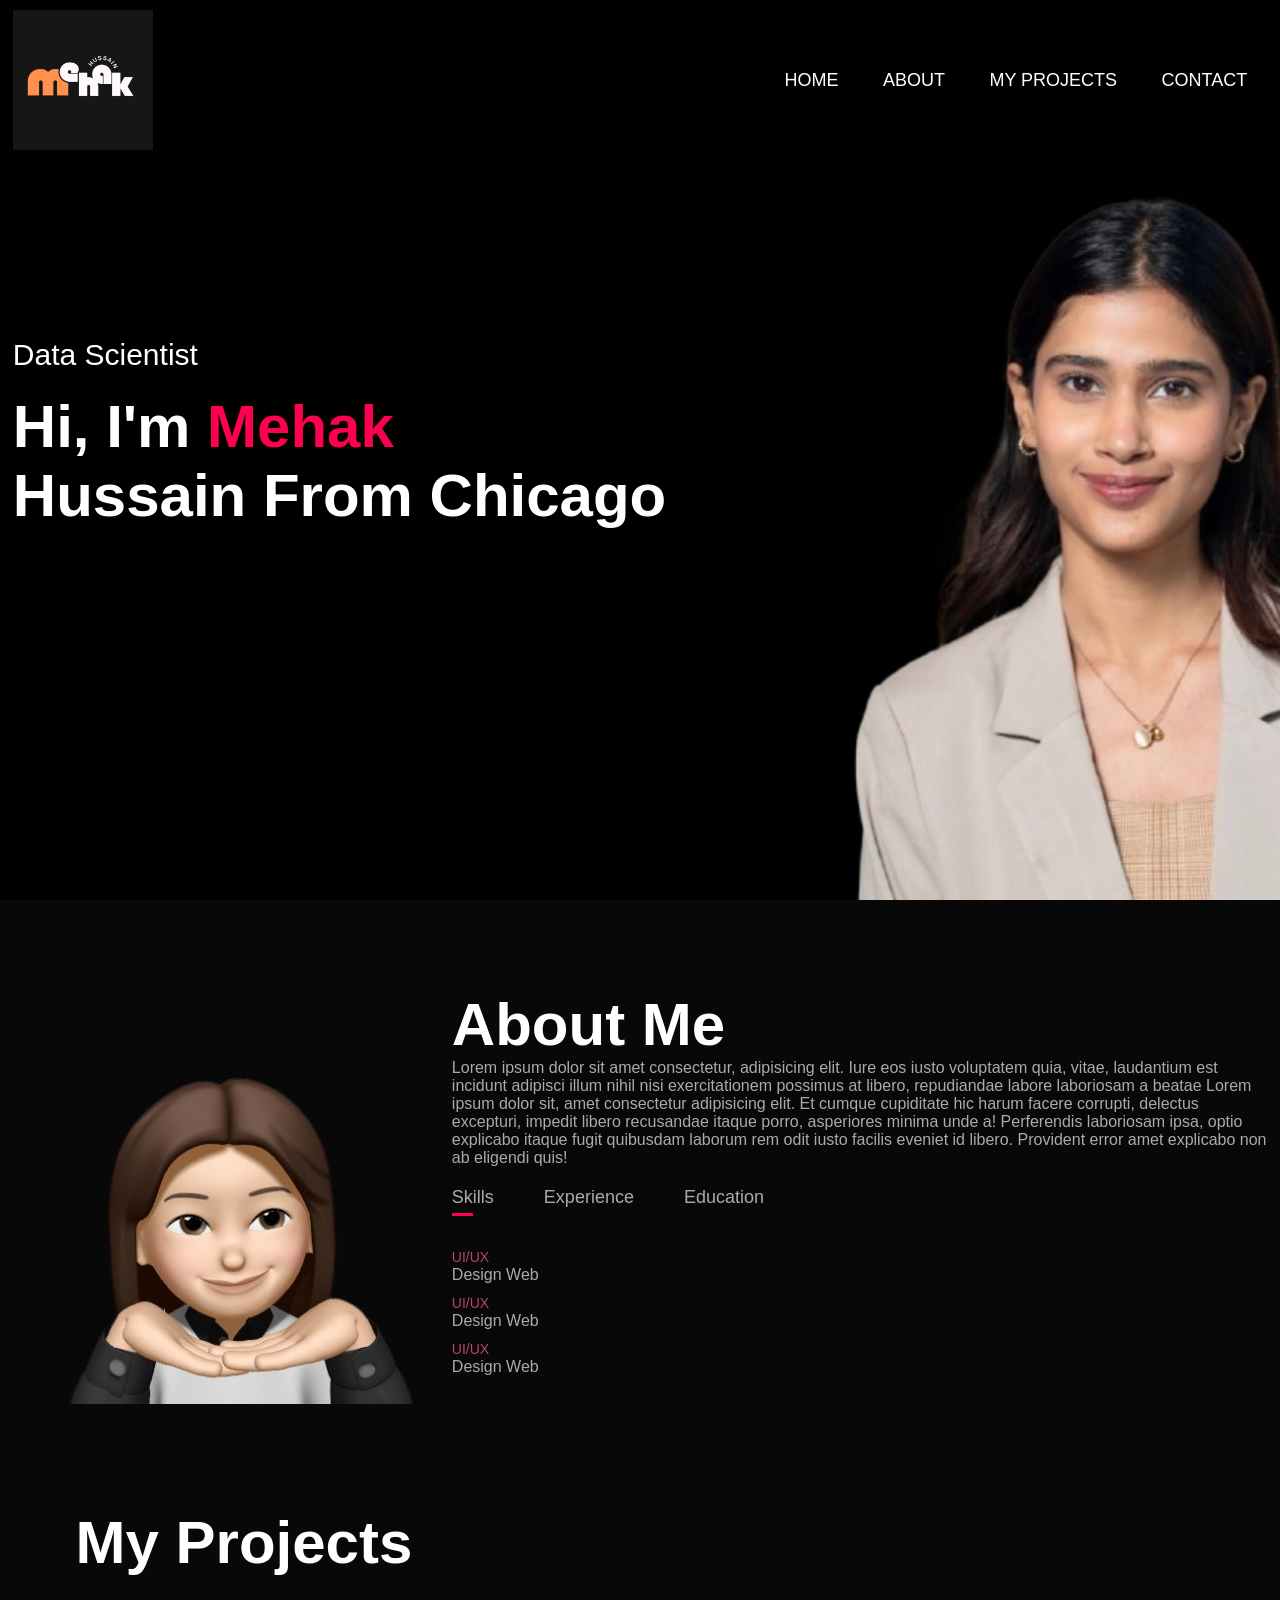
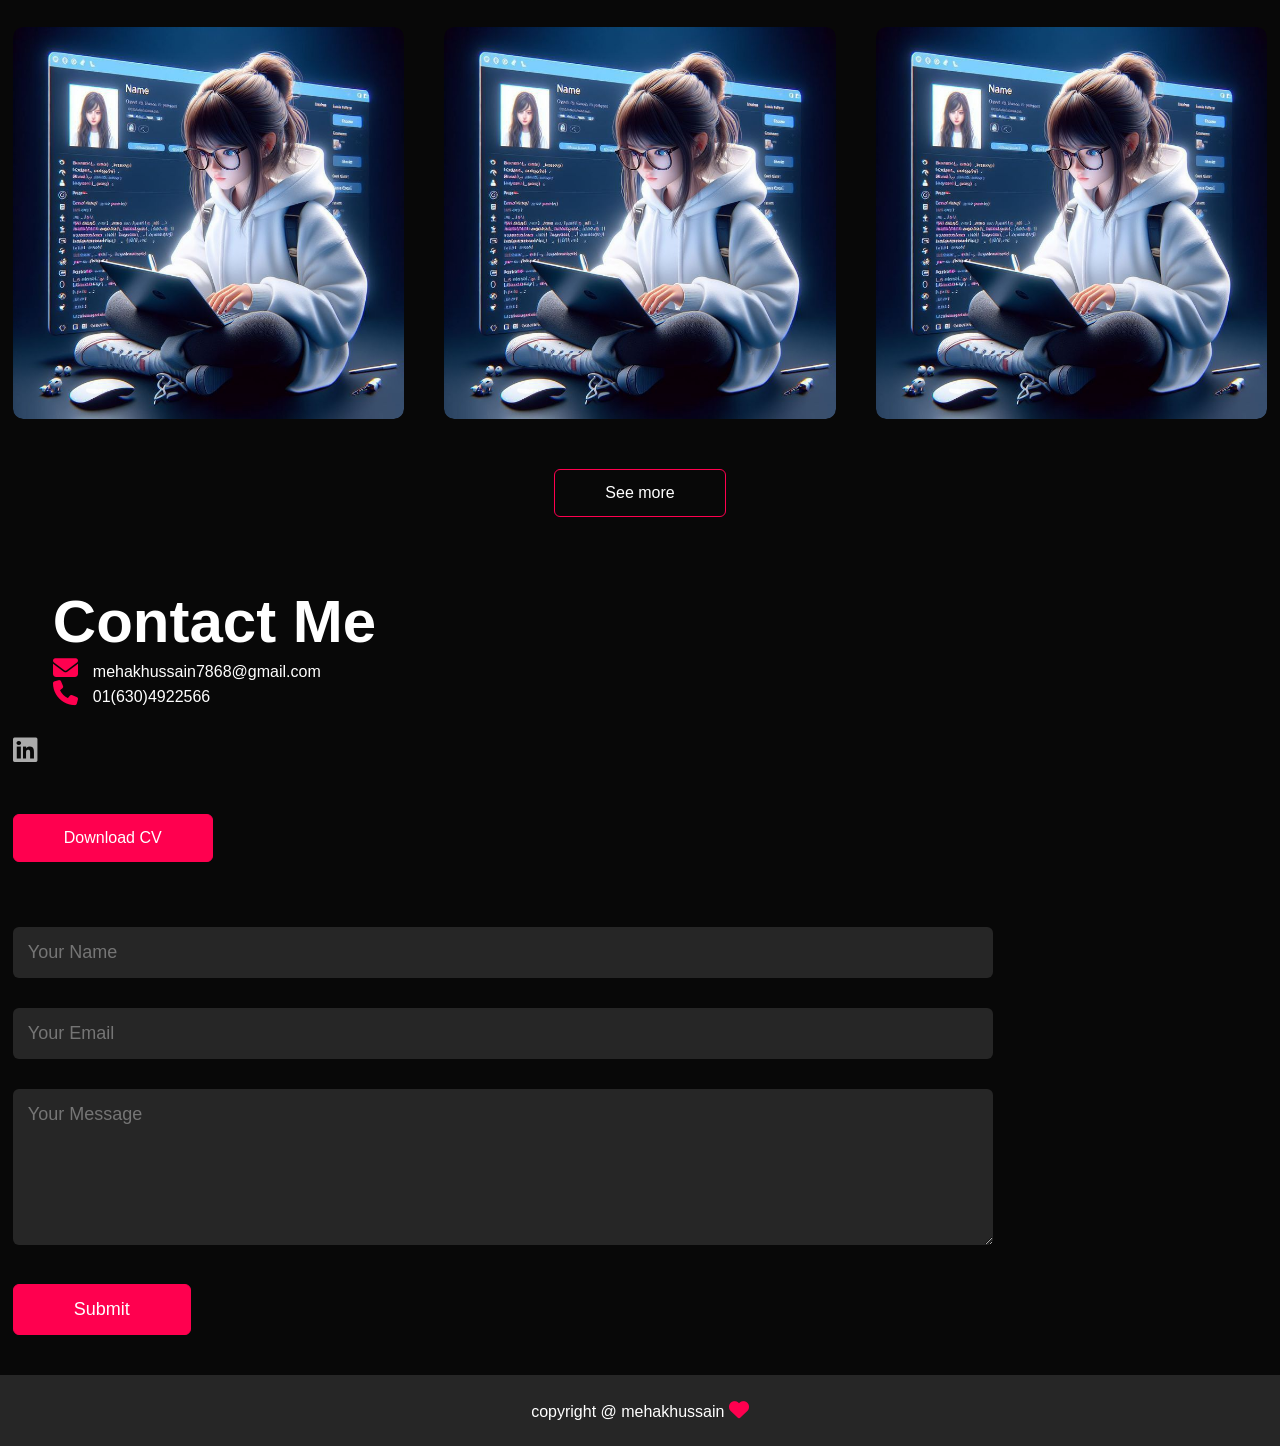
==== potfolio.html @ 377a9473 "Initial commit of my portfolio" ====
<!DOCTYPE html>
<html lang="en">
<head>
    <meta charset="UTF-8">
    <meta name="viewport" content="width=device-width, initial-scale=1.0">
    <title>Personal portfolio - Mehak Hussain</title>
    <link rel="stylesheet" href="https://cdnjs.cloudflare.com/ajax/libs/font-awesome/6.4.2/css/all.min.css">

    <link rel="stylesheet" href="portfolio.css">
</head>
<body>
    
 <div id="header">
    <div class=" container">
        <nav>
            <img src="images/m.png" class="logo">
            <ul id="sidemenu">
                <li> <a href="#header">HOME</a></li>
                <li> <a href="#about">ABOUT</a></li>
                <li> <a href="#myproject">MY PROJECTS</a></li>
                <li> <a href="#contact">CONTACT</a></li>
                <i class="fa-solid fa-circle-xmark" onclick="closemenu()" ></i>
            </ul>
            <i class="fa-solid fa-bars" onclick="openmenu()"></i>
        </nav>
        <div class="header-text">
            <p>Data Scientist</p>
            <h1>Hi, I'm <span>Mehak</span><br>Hussain From Chicago</h1>
        </div>
    </div>
 </div>
 <!-- -----------about------------------ -->
<div id="about">
    <div class="container">
        <div class="row">
            <div class="about-col-1">
                <img src="images/_____________________-removebg-preview.png" alt="">
            </div>
            <div class="about-col-2">
                <h1 class="subtitle">About Me</h1>
                <p>Lorem ipsum dolor sit amet consectetur, adipisicing elit. Iure eos iusto voluptatem quia, vitae, laudantium est incidunt adipisci illum nihil nisi exercitationem possimus at libero, repudiandae labore laboriosam a beatae Lorem ipsum dolor sit, amet consectetur adipisicing elit. Et cumque cupiditate hic harum facere corrupti, delectus excepturi, impedit libero recusandae itaque porro, asperiores minima unde a! Perferendis laboriosam ipsa, optio explicabo itaque fugit quibusdam laborum rem odit iusto facilis eveniet id libero. Provident error amet explicabo non ab eligendi quis!</p>
                <div class="tab-titles">
                    <p class="tab-links active-link" onclick="opentab('Skills')">Skills</p>
                    <p class="tab-links onclick=" onclick="opentab('Experience')">Experience</p>
                    <p class="tab-links onclick=" onclick="opentab('Education')">Education </p>
                </div>
                <div class="tab-contents active-tab" id="Skills" >
                    <ul>
                        <li><span>UI/UX</span><br>Design Web </li>
                        <li><span>UI/UX</span><br>Design Web </li>
                        <li><span>UI/UX</span><br>Design Web </li>
                    </ul>
                </div>
                <div class="tab-contents" id="Experience">
                    <ul>
                        <li><span>UI/UX</span><br>Design Web </li>
                        <li><span>UI/UX</span><br>Design Web </li>
                        <li><span>UI/UX</span><br>Design Web </li>
                    </ul>
                </div>
                <div class="tab-contents" id="Education">
                    <ul>
                        <li><span>UI/UX</span><br>Design Web </li>
                        <li><span>UI/UX</span><br>Design Web </li>
                        <li><span>UI/UX</span><br>Design Web </li>
                    </ul>
                </div>
            </div>
        </div>
    </div>
</div>
<!-- ---------------------projects---------------------------- -->
<div id="myproject">
    <div class="container">
        <h1 class="subtitle">My Projects</h1>
        <div class="work-list">
            <div class="work">
                <img src="images/Unlocking the Secrets of Color Theory in Web Design.jpeg" >
                <div class="layer">
                    <h3>University Finder App</h3>
                    <p>Lorem ipsum dolor sit amet consectetur adipisicing elit. Et illum porro explicabo enim id illo reprehenderit dignissimos quasi nesciunt, assumenda numquam blanditiis neque dolores repellendus expedita vitae a omnis tenetur.</p>
                    <a href="#"><i class="fa-solid fa-arrow-up-right-from-square"></i></a>
                </div>
                
            </div>
            <div class="work">
                <img src="images/Unlocking the Secrets of Color Theory in Web Design.jpeg" >
                <div class="layer">
                    <h3>University Finder App</h3>
                    <p>Lorem ipsum dolor sit amet consectetur adipisicing elit. Et illum porro explicabo enim id illo reprehenderit dignissimos quasi nesciunt, assumenda numquam blanditiis neque dolores repellendus expedita vitae a omnis tenetur.</p>
                    <a href="#"><i class="fa-solid fa-arrow-up-right-from-square"></i></a>
                </div>
            </div>
            <div class="work">
                <img src="images/Unlocking the Secrets of Color Theory in Web Design.jpeg" >
                <div class="layer">
                    <h3>University Finder App</h3>
                    <p>Lorem ipsum dolor sit amet consectetur adipisicing elit. Et illum porro explicabo enim id illo reprehenderit dignissimos quasi nesciunt, assumenda numquam blanditiis neque dolores repellendus expedita vitae a omnis tenetur.</p>
                    <a href="#"><i class="fa-solid fa-arrow-up-right-from-square"></i></a>
                </div>
            </div>
        </div>
        <a href="#" class="btn">See more</a>
    </div>
</div>
<!-- ---------------------------contact------- -->
 <div id="contact">
    <div class="container">
        <div class="row">
            <div class="contact-left">
                <h1 class="subtitle">Contact Me</h1>
                <p><i class="fa-solid fa-envelope"></i>mehakhussain7868@gmail.com</p>
                <p><i class="fa-solid fa-phone"></i>01(630)4922566</p>
                <div class="social-icons">
                    <a href="https://www.linkedin.com/in/mehakhussain/"><i class="fa-brands fa-linkedin"></i></a>
                </div>
                <a href="images/resumeupdated.pdf" download class ="btn btn2">Download CV</a>
            </div>
            <div class="contact-right">
                <form name="submit-to-google-sheet">
                    <input type="text" name="Name" placeholder="Your Name" required>
                    <input type="email" name="email" placeholder="Your Email" required >
                    <textarea name="Message" rows="6" placeholder="Your Message"></textarea>
                    <button type="submit" class="btn btn2">Submit </button>
                </form>
                <span id="message"></span>
            </div>
        </div>
    </div>
    <div id="copyright">
        <p>copyright @ mehakhussain <i class="fa-solid fa-heart"></i></p>
    </div> 
 </div>
   
<script>

    var tablinks = document.getElementsByClassName("tab-links");
    var tabcontents = document.getElementsByClassName("tab-contents");

    function opentab(tabname){
        for(tablink of tablinks){
            tablink.classList.remove("active-link");
        }
        for(tabcontent of tabcontents){
            tabcontent.classList.remove("active-tab");
        }
        event.currentTarget.classList.add("active-link");
        document.getElementById(tabname).classList.add("active-tab");
    }
 

</script>
<!-- -------for sidemenu--------- -->
<script>
    var sidemenu = document.getElementById("sidemenu");

    function openmenu(){
        sidemenu.style.right = "0px";
    }
    function closemenu(){
        sidemenu.style.right = "-200px";
    }

</script>
<!-- ------GOOGLEFORM--------- -->

<script>
    const scriptURL = '<https://script.google.com/macros/s/AKfycbxhJGiQxl4BJ8uGgBikkiPhJNmfhieBjp9x5no9t7YE8JuDgfpzvxS1beGXvv3TlId3TQ/exec>'
    const form = document.forms['submit-to-google-sheet']
    const message=document.getElementById("message")
    form.addEventListener('submit', e => {
      e.preventDefault()
      fetch(scriptURL, { method: 'POST', body: new FormData(form)})
        .then(response => {
            message.innerHTML= "Message sent successfully"
            setTimeout(function(){
                message.innerHTML = ""
            },5000)
            form.reset()

        })
        .catch(error => console.error('Error!', error.message))
    })
</script>

</body>
</html>
---- portfolio.css ----
*{
    margin: 0;
    padding: 0;
    font-family: 'Poppins', sans-serif;
    box-sizing: border-box;
}
html{
    scroll-behavior: smooth;
}
body{
    background-color: #080808;
    color: #fff;
}
#header{
    width: 100%;
    height: 100vh;
    background-image: url(images/Untitled\ design.jpg);
    background-size: cover;
    background-position: center;
}
.container{
    padding: 10px 1%;
}

nav{
    display: flex;
    align-items: center;
    justify-content: space-between;
    flex-wrap: wrap;
}
.logo{
    width: 140px;

}

nav ul li {
    display: inline-block;
    list-style: none;
    margin: 10px 20px;
}

nav ul li a {
    color:#fff;
    text-decoration: none;
    font-size: 18px;
    position: relative;

}
nav ul li a::after{
    content: '';
    width: 0;
    height: 3px;
    background: #ff004f;
    position: absolute;
    left: 0;
    bottom: -6px;
    transition: 0.5s;
}

nav ul li a:hover::after{
    width: 100%;
}
.header-text{
    margin-top: 15%;
    font-size: 30px;
}
.header-text h1{
    font-size: 60px;
    margin-top: 20px;
}
.header-text h1 span {
    color: #ff004f;
}
/* -----------about-------- */
#about{
    padding: 80px 0;
    color: #ababab;
}
.row {
    display: flex;
    justify-content: space-between;
    flex-wrap:  wrap ;
}
.about-col-1{
    flex-basis: 35%;

}
.about-col-1 img{
    width: 100%;
    
}
.about-col-2{
    flex-basis: 65%;

}
.subtitle{
    font-size: 60px;
    font-weight: 600;
    color: #fff;
}

.tab-titles{
    display: flex;
    margin: 20px 0 40px;

}
.tab-links{
    margin-right: 50px;
    font-size: 18px;
    font-weight: 500;
    cursor: pointer;
    position: relative;
}
.tab-links::after{
    content: '';
    width: 0;
    height: 3px;
    background: #ff004f;
    position: absolute;
    left: 0;
    bottom: -8px;
    transition: 0.5s;
}
.tab-links.active-link::after{
    width: 50%; 
}
.tab-contents ul li {
    list-style: none;
    margin: 10px 0;

}
.tab-contents ul li span{
    color: #b54769;
    font-size: 14px;
}
.tab-contents{
    display: none;
}
.tab-contents.active-tab{
    display: block;

}

/* ----------------myprojetcs--------------------- */
#myproject h1{
    padding: 0 5%;
}
.work-list{
    display: grid;
    grid-template-columns: repeat(auto-fit, minmax(250px, 1fr));
    grid-gap: 40px;
    margin-top: 50px;
}
.work{
    border-radius: 10px;
    position: relative;
    overflow: hidden;
}
.work img{
    width: 100%;
    border-radius: 10px;
    display: block;
    transition: transform 0.5s;

}
i {
    font-size: 20px;
    color: rgb(0, 30, 255);
}
.layer{
    width: 100%;
    height: 0%;
    background: linear-gradient(rgba(0,0,0,0.6), #ff004f);
    border-radius: 10px;
    position: absolute;
    left: 0;
    bottom: 0;
    overflow: hidden;
    display: flex;
    align-items: center;
    justify-content: center;
    flex-direction: column;
    padding: 0 40px;
    text-align: center;
    font-size: 14px;
    transition: height 0.5s;
}
.layer h3{
    font-weight: 500;
    margin-bottom: 20px;

}
.layer a{
    margin-top: 20px;
    color: #ff004f;
    text-decoration: none;
    font-size: 18px;
    line-height: 60px;
    background: #fff;
    width: 60px;
    height: 60px;
    border-radius: 50%;
    text-align: center;
}
.work:hover img{
    transform: scale(1.1);

}
.work:hover .layer{
    height: 100%;
}
.btn{
    display: block;
    margin: 50px auto;
    width: fit-content;
    border: 1px solid #ff004f;
    padding: 14px 50px;
    border-radius: 6px;
    text-decoration: none;
    color: white;
    transition: background 0.5s;
}
.btn:hover{
    background: #ff004f;
}
/* -----------------contact----------- */
.contact-left h1{
    padding: 0 40px;
}
.contact-left p{
    padding: 0 40px;
}
.contact-right p{
    flex-basis: 60%;
    margin-top: 30px;
}

.contact-left p i{
    color: #ff004f;
    margin-right: 15px;
    font-size:25px;
}
.social-icons{
    margin-top: 30px;
}
.social-icons a i{
    text-decoration: none;
    font-size: 28px;
    margin-right: 15px;
    color: #ababab;
    display: inline-block;
    transition: transform 0.5s;
}
.social-icons a i:hover{
    color: #ff004f;
    transform: translateY(-5px);
}
.btn.btn2{
    display: inline-block;
    background: #ff004f;
}
.contact-right form{
    width: 100%;
}
form input, form textarea{
    width: 100%;
    border: 0;
    outline: none;
    background: #262626;
    padding: 15px;
    margin: 15px 0;
    color: #fff;
    font-size: 18px;
    border-radius: 6px;
}
form .btn2{
    padding: 14px 60px;
    font-size: 18px;
    margin-top: 20px;
    cursor: pointer;
}

#copyright{
    width: 100%;
    text-align: center;
    padding: 25px 0;
    background: #262626;
    font-weight: 300;
    margin-top: 20px;
}
#copyright i{
    color: #ff004f;
}
/* --------------------css for small screens---------- */

nav .fa-solid{
    display: none;
}


@media only screen and (max-width: 600px){
    #header{
        background-image: url(images/Untitled\ design.png);
    }
    .header-text{
        margin-top: 65%;
        font-size: 16px;
    }
    .header-text h1{
        font-size: 30px;
    }
    nav .fa-solid{
        display: block;
        font-size: 25px;
        color: #fff;
    }
    nav ul{
        background:#ff004f;
        position: fixed;
        top: 0;
        right: -200px;
        width: 200px;
        height: 100vh;
        padding-top: 50px;
        z-index: 2;
        transition: right 0.5s;
    }
    nav ul li{
        display: block;
        margin: 25px;

    }
    nav ul .fa-solid{
        position: absolute;
        top: 25px;
        left: 25px;
        cursor: pointer;

    }
    .subtitle{
        font-size: 40px;
    }
    .about-col-1, .about-col-2{
        flex-basis: 100%;
    }
    .about-col-1{
        margin-bottom: 30px;
    }
    .about-col-2{
        font-size: 14px;
    }
    .about-col-2 h1{
        padding: 10px 20px;
    }
   
    .tab-links{
        font-size: 16px;
        margin-left: 20px;
    }
    .tab-contents{
        margin-left: 20px;

    }
    .contact-left, .contact-right{
        flex-basis: 100%;
    }
    .copyright{
        font-size: 14px;
    }
}
#message{
    color: #61b752;
    margin-top: -40px;
    display: block;
}
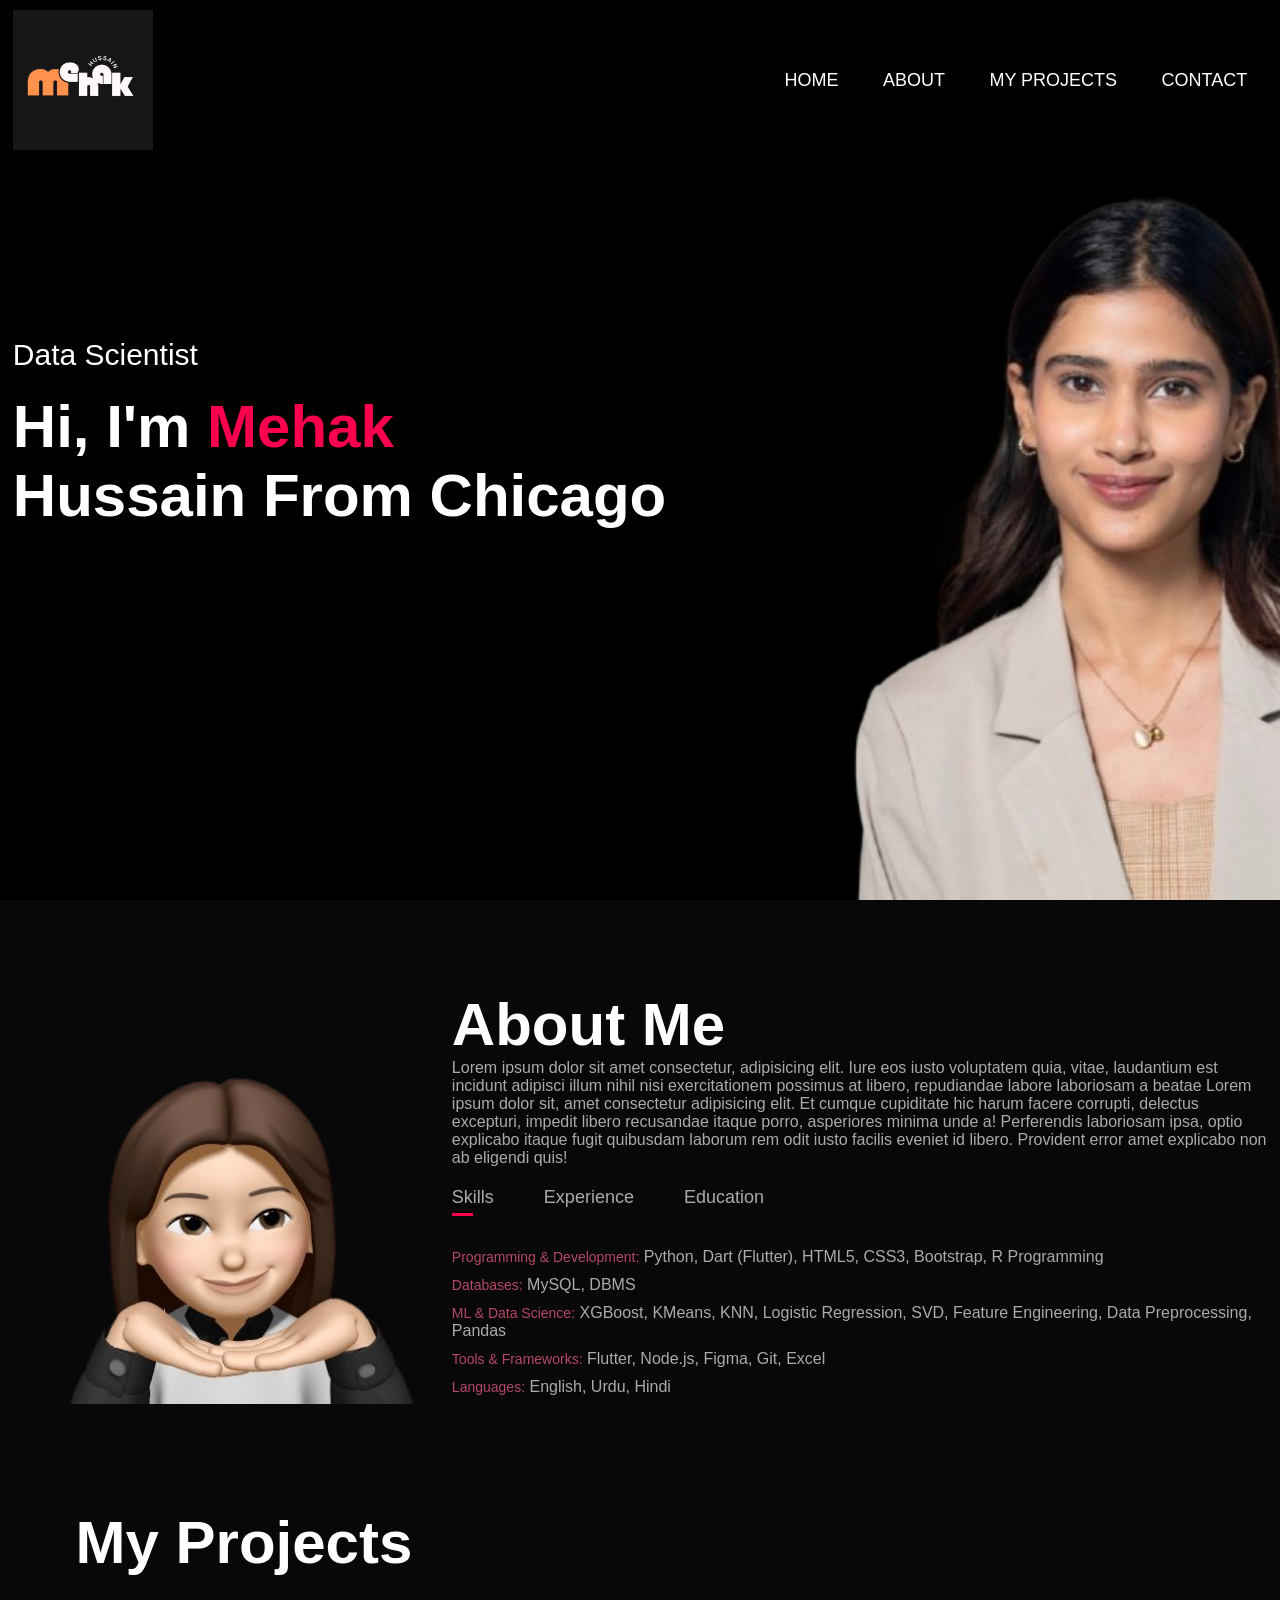
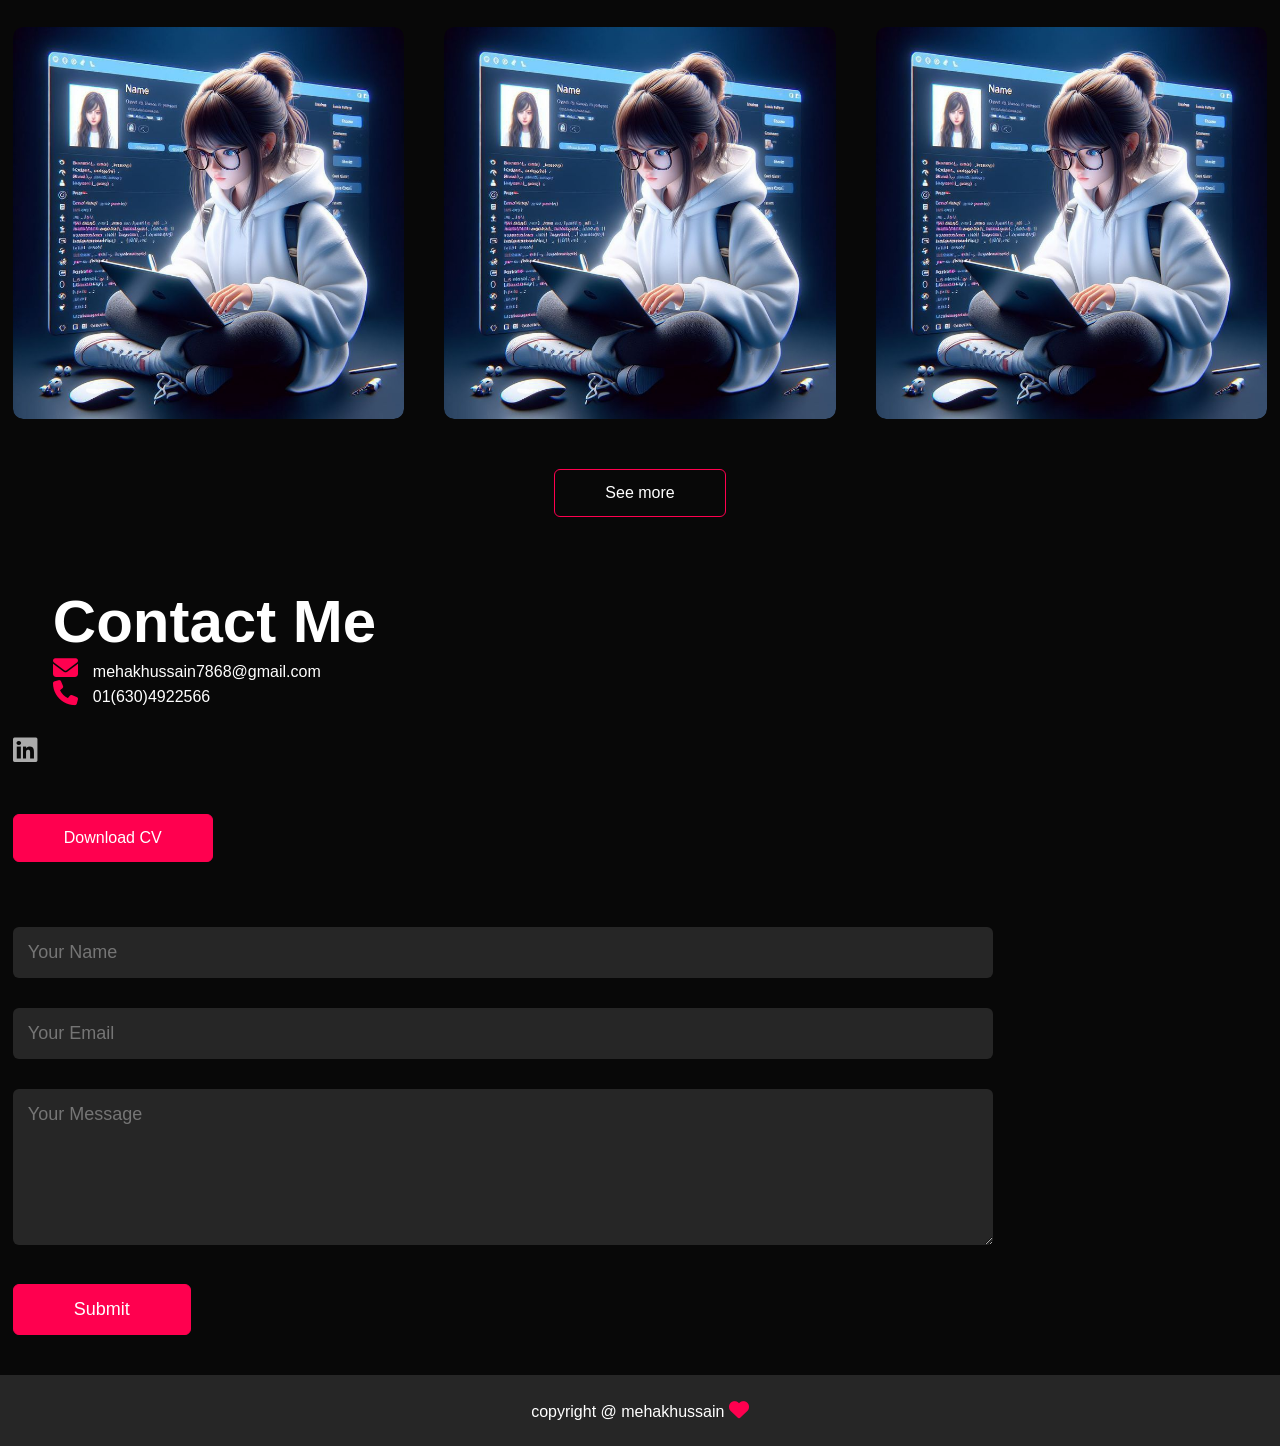
==== commit 64180df0: "updated information" ====
--- a/potfolio.html
+++ b/potfolio.html
@@ -46,23 +46,24 @@
                 </div>
                 <div class="tab-contents active-tab" id="Skills" >
                     <ul>
-                        <li><span>UI/UX</span><br>Design Web </li>
-                        <li><span>UI/UX</span><br>Design Web </li>
-                        <li><span>UI/UX</span><br>Design Web </li>
+                     <li><span>Programming & Development:</span> Python, Dart (Flutter), HTML5, CSS3, Bootstrap, R Programming</li>
+                     <li><span>Databases:</span> MySQL, DBMS</li>
+                     <li><span>ML & Data Science:</span> XGBoost, KMeans, KNN, Logistic Regression, SVD, Feature Engineering, Data Preprocessing, Pandas</li>
+                     <li><span>Tools & Frameworks:</span> Flutter, Node.js, Figma, Git, Excel</li>
+                     <li><span>Languages:</span> English, Urdu, Hindi</li>
                     </ul>
                 </div>
                 <div class="tab-contents" id="Experience">
-                    <ul>
-                        <li><span>UI/UX</span><br>Design Web </li>
-                        <li><span>UI/UX</span><br>Design Web </li>
-                        <li><span>UI/UX</span><br>Design Web </li>
+                   <ul>
+                     <li><span>Netlink Bhopal, M.P. (Jan 2023 - Feb 2023)</span><br>Digital Insight Intern - Customized web pages using HTML, Bootstrap, CSS; contributed to HR management projects.</li>
+                     <li><span>Fashion Show Team Leader, LNCTS (Apr 2022 - May 2022)</span><br>Led a team of 10, organized college fashion show, increased attendance by 20%.</li>
+                     <li><span>PME Club, IIT (Aug 2025 - Present)</span><br>Social Media Coordinator - Managed club’s social media, increased engagement by 25%.</li>
                     </ul>
                 </div>
                 <div class="tab-contents" id="Education">
                     <ul>
-                        <li><span>UI/UX</span><br>Design Web </li>
-                        <li><span>UI/UX</span><br>Design Web </li>
-                        <li><span>UI/UX</span><br>Design Web </li>
+                     <li><span>Illinois Institute of Technology</span><br>Masters in IT & Management (Data Science & Applied AI), Expected Dec 2026</li>
+                     <li><span>Lakshmi Narain College of Technology and Science</span><br>B.Tech in Electronics & Communication Engineering, June 2024</li>
                     </ul>
                 </div>
             </div>
@@ -77,27 +78,28 @@
             <div class="work">
                 <img src="images/Unlocking the Secrets of Color Theory in Web Design.jpeg" >
                 <div class="layer">
-                    <h3>University Finder App</h3>
-                    <p>Lorem ipsum dolor sit amet consectetur adipisicing elit. Et illum porro explicabo enim id illo reprehenderit dignissimos quasi nesciunt, assumenda numquam blanditiis neque dolores repellendus expedita vitae a omnis tenetur.</p>
-                    <a href="#"><i class="fa-solid fa-arrow-up-right-from-square"></i></a>
+                 <h3>Readiculous – Hybrid Book Recommendation System</h3>
+                 <p>Developed a hybrid recommendation system in Flutter, trained on GoodReads 100k dataset. Built ML models (XGBoost, KMeans, KNN, SVD, Logistic Regression) achieving 97.74% accuracy. Backend: Node.js, Flask, MySQL.</p>
+                 <a href="#"><i class="fa-solid fa-arrow-up-right-from-square"></i></a>
                 </div>
                 
             </div>
             <div class="work">
                 <img src="images/Unlocking the Secrets of Color Theory in Web Design.jpeg" >
                 <div class="layer">
-                    <h3>University Finder App</h3>
-                    <p>Lorem ipsum dolor sit amet consectetur adipisicing elit. Et illum porro explicabo enim id illo reprehenderit dignissimos quasi nesciunt, assumenda numquam blanditiis neque dolores repellendus expedita vitae a omnis tenetur.</p>
-                    <a href="#"><i class="fa-solid fa-arrow-up-right-from-square"></i></a>
+                    <h3>Uniquest – University Finder App</h3>
+                    <p>Cross-platform Flutter app with MySQL database to find U.S. universities based on GRE/TOEFL scores, tuition, and location. Backend in Node.js.</p>
+                    <a href="https://github.com/whoseunassailable/uni_quest_project"><i class="fa-solid fa-arrow-up-right-from-square"></i></a>
+                
                 </div>
             </div>
             <div class="work">
                 <img src="images/Unlocking the Secrets of Color Theory in Web Design.jpeg" >
                 <div class="layer">
-                    <h3>University Finder App</h3>
-                    <p>Lorem ipsum dolor sit amet consectetur adipisicing elit. Et illum porro explicabo enim id illo reprehenderit dignissimos quasi nesciunt, assumenda numquam blanditiis neque dolores repellendus expedita vitae a omnis tenetur.</p>
+                    <h3>AI Summarizer</h3>
+                    <p>AI-powered text summarization tool led by a team of 4. Improved summarization efficiency by 35% using NLP algorithms and iterative testing.</p>
                     <a href="#"><i class="fa-solid fa-arrow-up-right-from-square"></i></a>
-                </div>
+                 </div>
             </div>
         </div>
         <a href="#" class="btn">See more</a>
@@ -114,7 +116,7 @@
                 <div class="social-icons">
                     <a href="https://www.linkedin.com/in/mehakhussain/"><i class="fa-brands fa-linkedin"></i></a>
                 </div>
-                <a href="images/resumeupdated.pdf" download class ="btn btn2">Download CV</a>
+                <a href="./images/resume_data.pdf" download class ="btn btn2">Download CV</a>
             </div>
             <div class="contact-right">
                 <form name="submit-to-google-sheet">
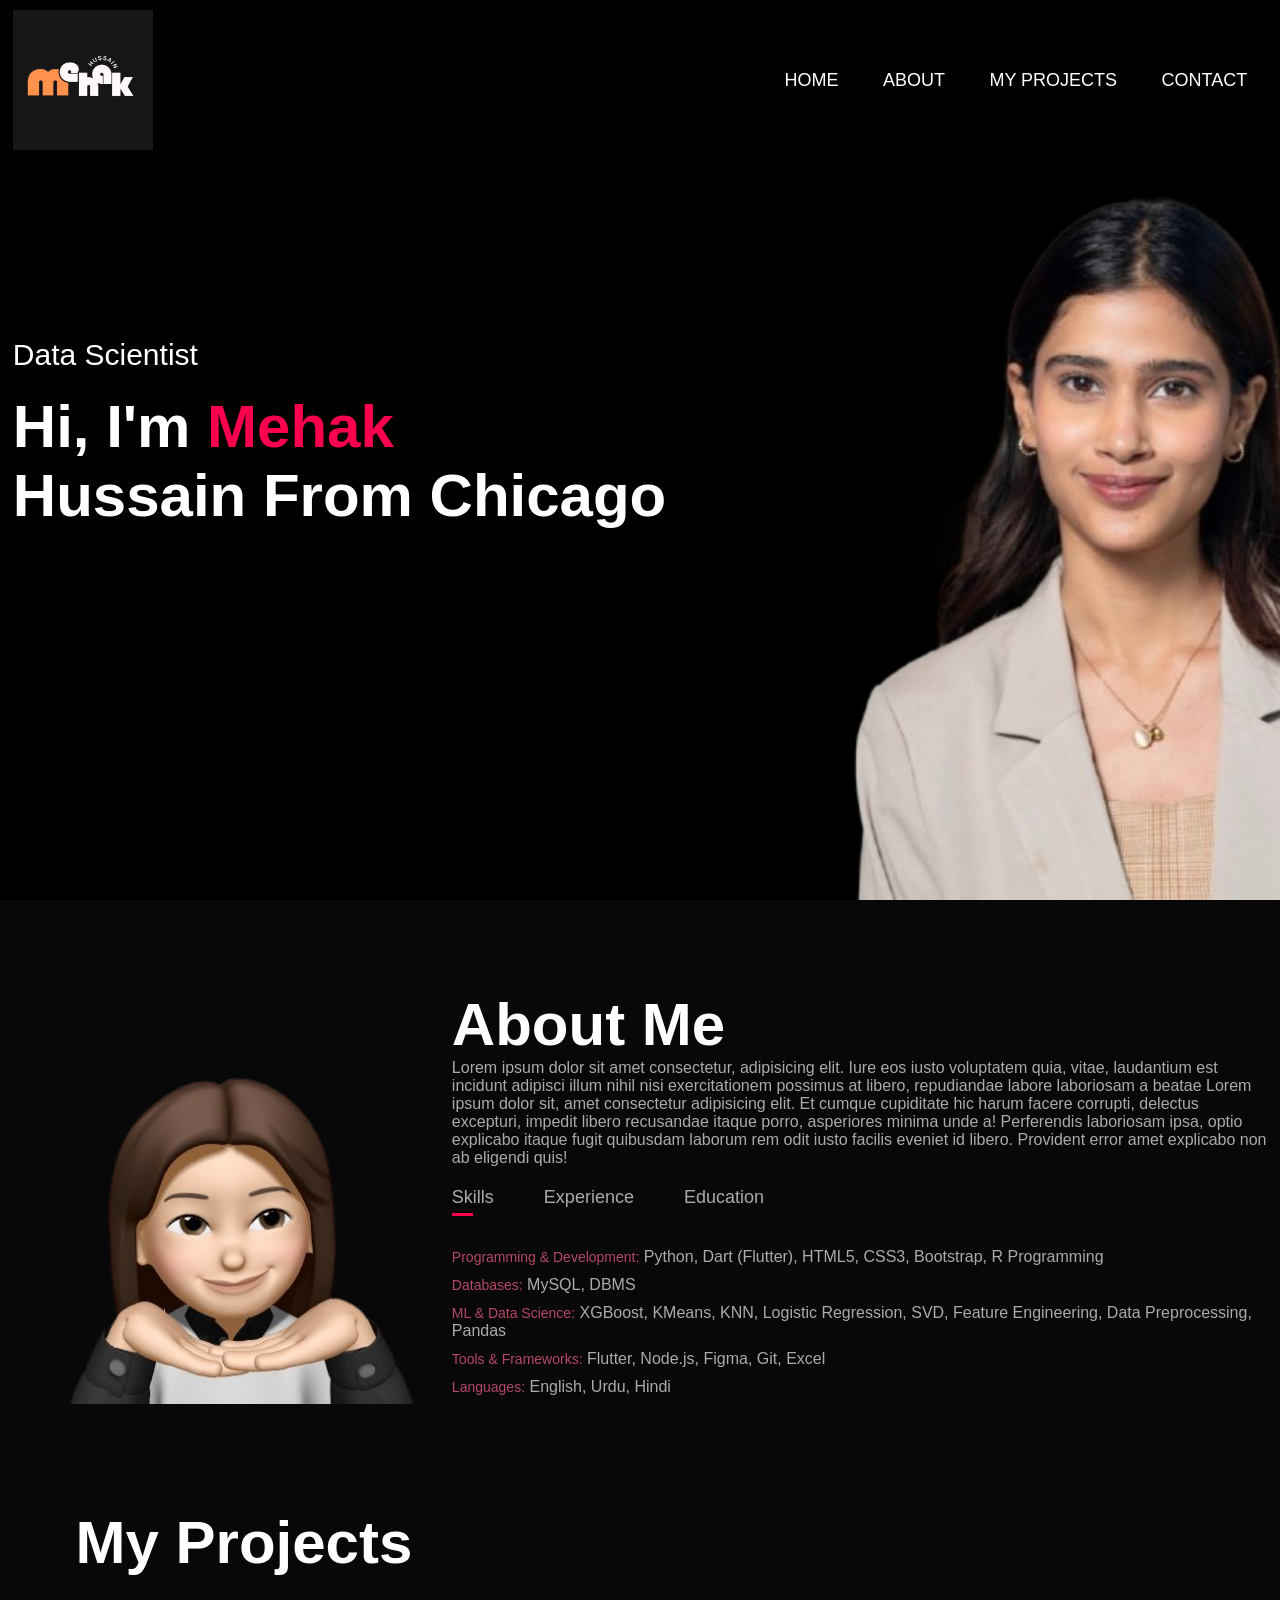
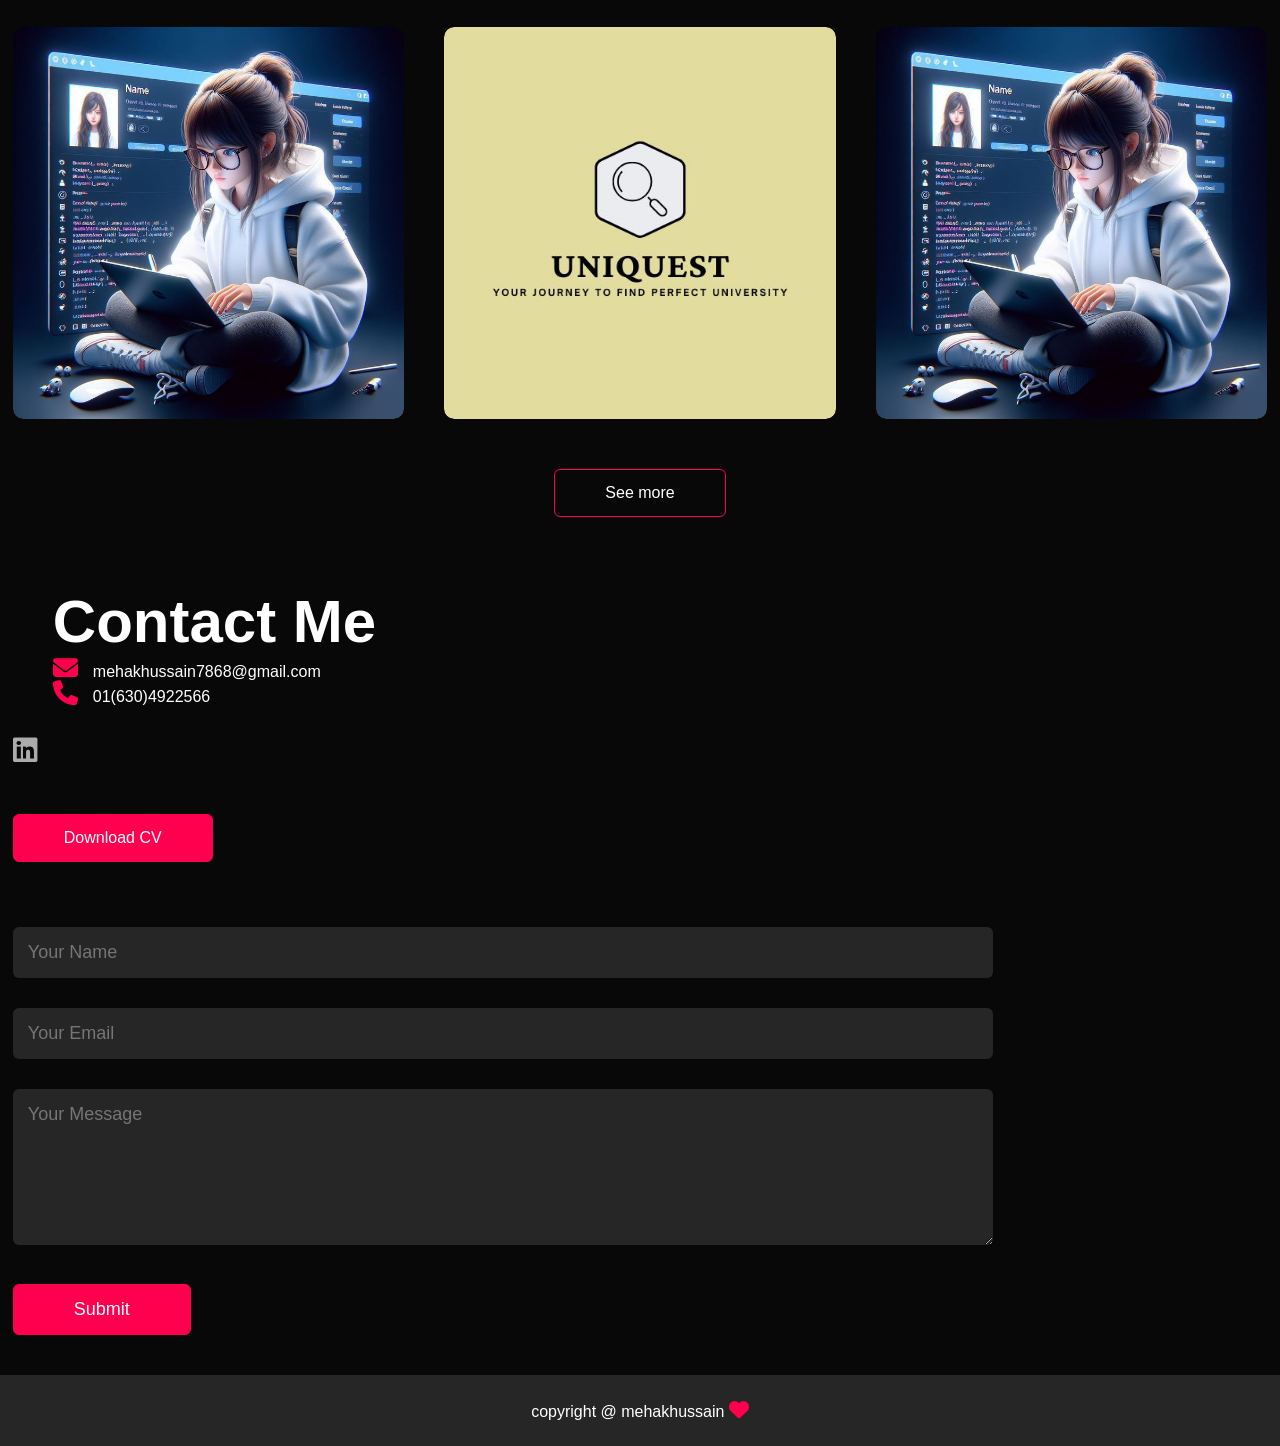
==== commit 866797f1: "added uniquest logo" ====
--- a/potfolio.html
+++ b/potfolio.html
@@ -85,7 +85,7 @@
                 
             </div>
             <div class="work">
-                <img src="images/Unlocking the Secrets of Color Theory in Web Design.jpeg" >
+                <img src="images/Search Analysis Logo (1) 2.42.10 PM.jpg" >
                 <div class="layer">
                     <h3>Uniquest – University Finder App</h3>
                     <p>Cross-platform Flutter app with MySQL database to find U.S. universities based on GRE/TOEFL scores, tuition, and location. Backend in Node.js.</p>
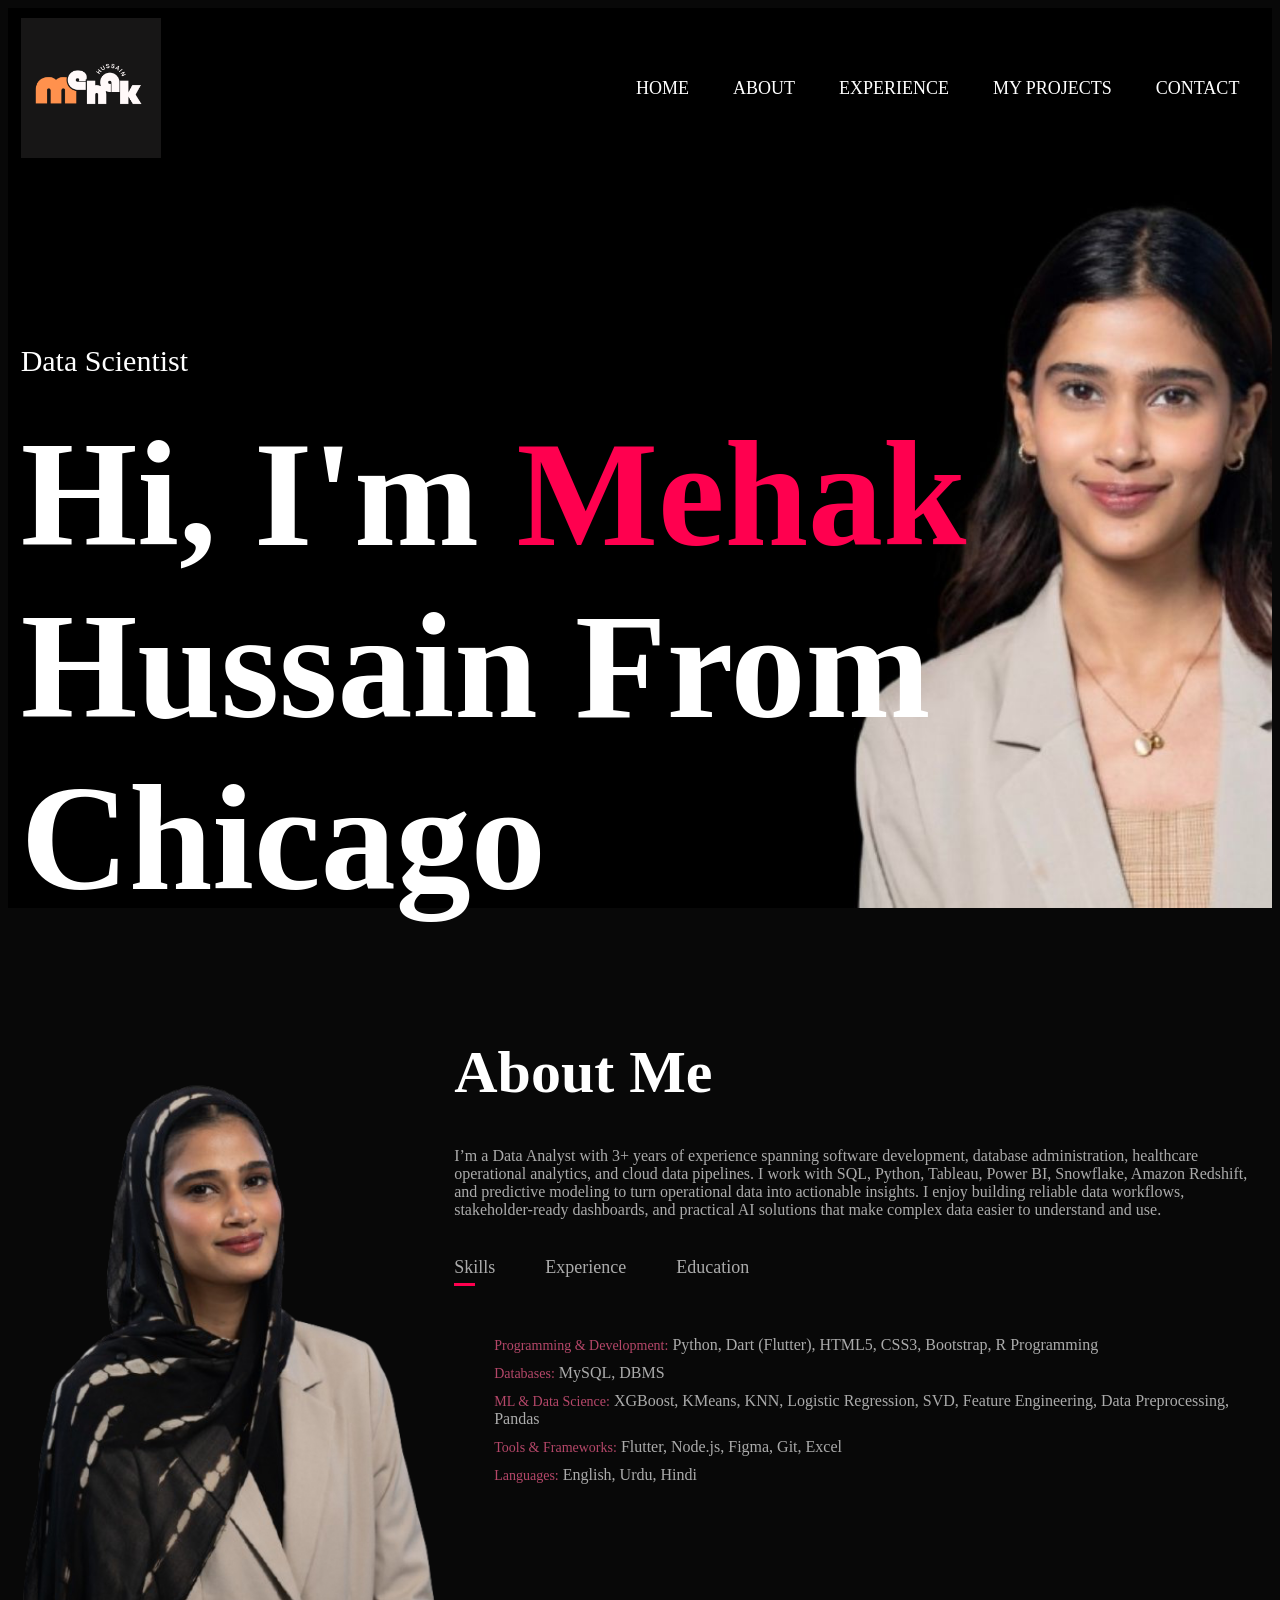
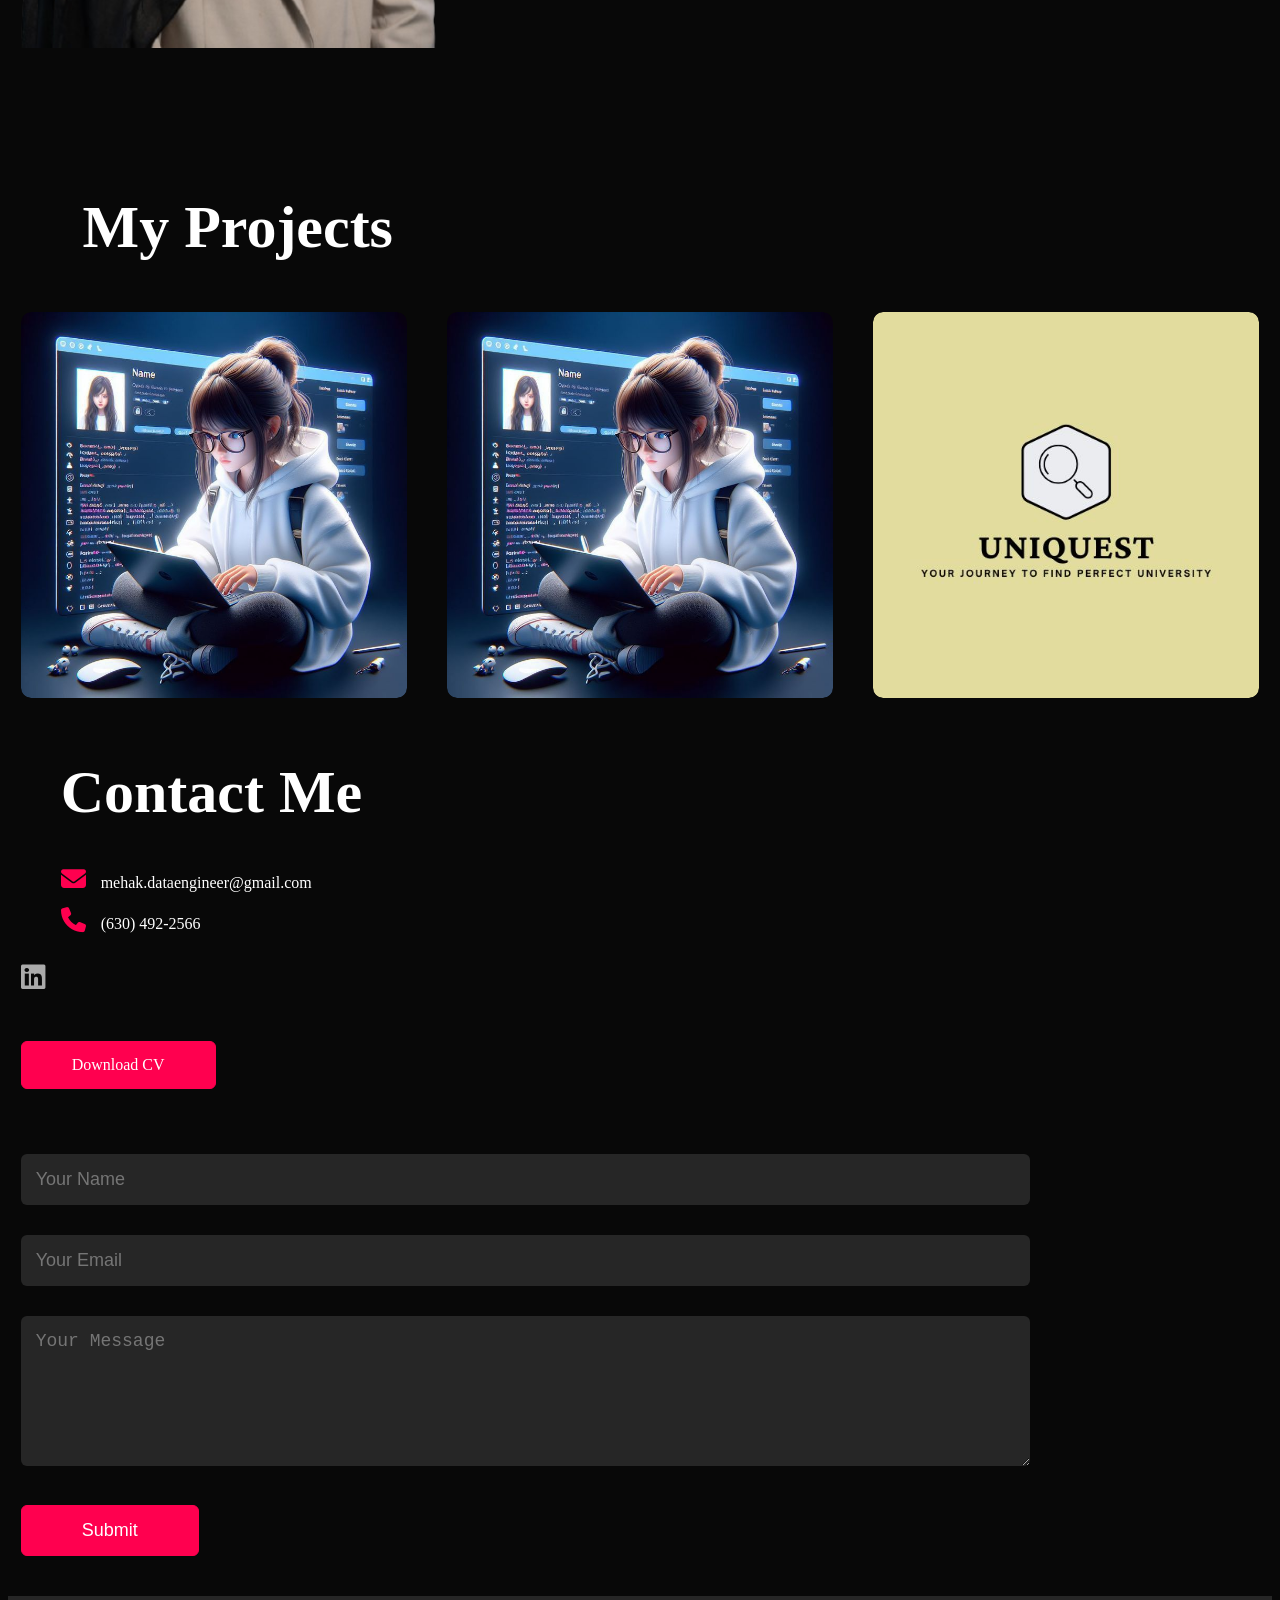
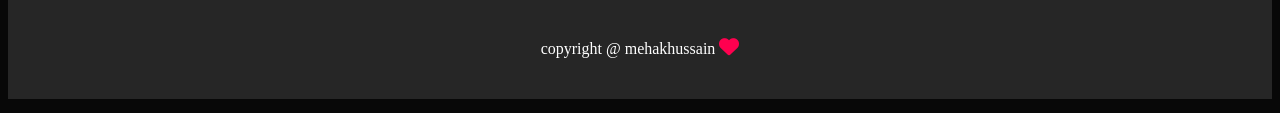
==== commit ac7b288a: "added the new image and change the font size of thetitle of the about me section" ====
--- a/potfolio.html
+++ b/potfolio.html
@@ -17,6 +17,7 @@
             <ul id="sidemenu">
                 <li> <a href="#header">HOME</a></li>
                 <li> <a href="#about">ABOUT</a></li>
+                <li> <a href="#about">EXPERIENCE</a></li>
                 <li> <a href="#myproject">MY PROJECTS</a></li>
                 <li> <a href="#contact">CONTACT</a></li>
                 <i class="fa-solid fa-circle-xmark" onclick="closemenu()" ></i>
@@ -34,15 +35,15 @@
     <div class="container">
         <div class="row">
             <div class="about-col-1">
-                <img src="images/_____________________-removebg-preview.png" alt="">
+                <img src="images/DSC_5630-removebg-preview.png" alt="">
             </div>
             <div class="about-col-2">
                 <h1 class="subtitle">About Me</h1>
-                <p>Lorem ipsum dolor sit amet consectetur, adipisicing elit. Iure eos iusto voluptatem quia, vitae, laudantium est incidunt adipisci illum nihil nisi exercitationem possimus at libero, repudiandae labore laboriosam a beatae Lorem ipsum dolor sit, amet consectetur adipisicing elit. Et cumque cupiditate hic harum facere corrupti, delectus excepturi, impedit libero recusandae itaque porro, asperiores minima unde a! Perferendis laboriosam ipsa, optio explicabo itaque fugit quibusdam laborum rem odit iusto facilis eveniet id libero. Provident error amet explicabo non ab eligendi quis!</p>
+                <p>I’m a Data Analyst with 3+ years of experience spanning software development, database administration, healthcare operational analytics, and cloud data pipelines. I work with SQL, Python, Tableau, Power BI, Snowflake, Amazon Redshift, and predictive modeling to turn operational data into actionable insights. I enjoy building reliable data workflows, stakeholder-ready dashboards, and practical AI solutions that make complex data easier to understand and use.</p>
                 <div class="tab-titles">
-                    <p class="tab-links active-link" onclick="opentab('Skills')">Skills</p>
-                    <p class="tab-links onclick=" onclick="opentab('Experience')">Experience</p>
-                    <p class="tab-links onclick=" onclick="opentab('Education')">Education </p>
+                    <p class="tab-links active-link" onclick="opentab(event, 'Skills')">Skills</p>
+                    <p class="tab-links" onclick="opentab(event, 'Experience')">Experience</p>
+                    <p class="tab-links" onclick="opentab(event, 'Education')">Education</p>
                 </div>
                 <div class="tab-contents active-tab" id="Skills" >
                     <ul>
@@ -54,16 +55,16 @@
                     </ul>
                 </div>
                 <div class="tab-contents" id="Experience">
-                   <ul>
-                     <li><span>Netlink Bhopal, M.P. (Jan 2023 - Feb 2023)</span><br>Digital Insight Intern - Customized web pages using HTML, Bootstrap, CSS; contributed to HR management projects.</li>
-                     <li><span>Fashion Show Team Leader, LNCTS (Apr 2022 - May 2022)</span><br>Led a team of 10, organized college fashion show, increased attendance by 20%.</li>
-                     <li><span>PME Club, IIT (Aug 2025 - Present)</span><br>Social Media Coordinator - Managed club’s social media, increased engagement by 25%.</li>
+                    <ul>
+                     <li><span>Dr. Huma Alam Clinic — Data Analyst (June 2026 - August 2026)</span><br>Managed patient data entry, billing, and claims processing for 100+ patient records daily using AdvancedMD. Wrote SQL CTE queries to reconcile billing and claims data and supported Tableau/Redshift reporting, reducing report turnaround from about one week to same-day delivery.</li>
+                     <li><span>Skip Repairs LLC — Full-Stack Developer (June 2025 - May 2026)</span><br>Built React, Node.js, SQL, and Supabase features for a leasing platform. Resolved 500+ support and bug tickets across 75 vehicle accounts and 200–300+ users. Built an automated driver's-license OCR lease-generation pipeline that reduced processing time from about 5 minutes to 1 minute.</li>
+                     <li><span>Netlink — Data Analyst (May 2022 - August 2024)</span><br>Built 10–15 Tableau and Power BI dashboards for 30–50 stakeholders, saving approximately 5–10 hours per week in manual reporting. Wrote SQL across 500K–2M+ records and supported 5–8 internal applications and database administration.</li>
                     </ul>
                 </div>
                 <div class="tab-contents" id="Education">
                     <ul>
-                     <li><span>Illinois Institute of Technology</span><br>Masters in IT & Management (Data Science & Applied AI), Expected Dec 2026</li>
-                     <li><span>Lakshmi Narain College of Technology and Science</span><br>B.Tech in Electronics & Communication Engineering, June 2024</li>
+                     <li><span>Illinois Institute of Technology — Chicago, IL (May 2026)</span><br>Master of Science, Information Technology and Management — Data Science & Applied AI</li>
+                     <li><span>Rajiv Gandhi Proudyogiki Vishwavidyalaya (RGPV) — Bhopal, India (June 2024)</span><br>Bachelor of Technology, Electronics and Communication Engineering</li>
                     </ul>
                 </div>
             </div>
@@ -76,33 +77,30 @@
         <h1 class="subtitle">My Projects</h1>
         <div class="work-list">
             <div class="work">
-                <img src="images/Unlocking the Secrets of Color Theory in Web Design.jpeg" >
+                <img src="images/Unlocking the Secrets of Color Theory in Web Design.jpeg" alt="PredicX predictive maintenance project">
                 <div class="layer">
-                 <h3>Readiculous – Hybrid Book Recommendation System</h3>
-                 <p>Developed a hybrid recommendation system in Flutter, trained on GoodReads 100k dataset. Built ML models (XGBoost, KMeans, KNN, SVD, Logistic Regression) achieving 97.74% accuracy. Backend: Node.js, Flask, MySQL.</p>
-                 <a href="#"><i class="fa-solid fa-arrow-up-right-from-square"></i></a>
-                </div>
-                
-            </div>
-            <div class="work">
-                <img src="images/Search Analysis Logo (1) 2.42.10 PM.jpg" >
-                <div class="layer">
-                    <h3>Uniquest – University Finder App</h3>
-                    <p>Cross-platform Flutter app with MySQL database to find U.S. universities based on GRE/TOEFL scores, tuition, and location. Backend in Node.js.</p>
-                    <a href="https://github.com/whoseunassailable/uni_quest_project"><i class="fa-solid fa-arrow-up-right-from-square"></i></a>
-                
+                    <h3>PredicX — AI-Driven Predictive Maintenance</h3>
+                    <p>Led a team of three to build an end-to-end data platform processing 120,000+ maintenance records. Built an XGBoost failure-risk model, interactive React dashboard, SHAP explanations, and BERTopic classification of 63 defect categories.</p>
+                    <a href="https://github.com/mehhakh13/ai-predictive-maintenance-capstone" target="_blank" rel="noopener noreferrer"><i class="fa-solid fa-arrow-up-right-from-square"></i></a>
                 </div>
             </div>
             <div class="work">
-                <img src="images/Unlocking the Secrets of Color Theory in Web Design.jpeg" >
+                <img src="images/Unlocking the Secrets of Color Theory in Web Design.jpeg" alt="Book recommendation system">
                 <div class="layer">
-                    <h3>AI Summarizer</h3>
-                    <p>AI-powered text summarization tool led by a team of 4. Improved summarization efficiency by 35% using NLP algorithms and iterative testing.</p>
-                    <a href="#"><i class="fa-solid fa-arrow-up-right-from-square"></i></a>
-                 </div>
+                    <h3>Book Recommendation System & Model Evaluation</h3>
+                    <p>Developed a hybrid collaborative and content-based recommendation system on a 100K-record dataset. Benchmarked XGBoost, KNN, K-Means, Logistic Regression, and SVD, achieving 97.74% prediction accuracy.</p>
+                    <a href="#" aria-label="Readiculous GitHub repository to be added"><i class="fa-solid fa-arrow-up-right-from-square"></i></a>
+                </div>
+            </div>
+            <div class="work">
+                <img src="images/Search Analysis Logo (1) 2.42.10 PM.jpg" alt="Uni Quest university finder app">
+                <div class="layer">
+                    <h3>Uni Quest — University Finder App</h3>
+                    <p>Led a 4-person team, designed core UI flows, built the Flutter frontend, and wrote SQL CRUD operations supporting the app's relational data flows.</p>
+                    <a href="https://github.com/whoseunassailable/uni_quest_project" target="_blank" rel="noopener noreferrer"><i class="fa-solid fa-arrow-up-right-from-square"></i></a>
+                </div>
             </div>
         </div>
-        <a href="#" class="btn">See more</a>
     </div>
 </div>
 <!-- ---------------------------contact------- -->
@@ -111,12 +109,12 @@
         <div class="row">
             <div class="contact-left">
                 <h1 class="subtitle">Contact Me</h1>
-                <p><i class="fa-solid fa-envelope"></i>mehakhussain7868@gmail.com</p>
-                <p><i class="fa-solid fa-phone"></i>01(630)4922566</p>
+                <p><i class="fa-solid fa-envelope"></i>mehak.dataengineer@gmail.com</p>
+                <p><i class="fa-solid fa-phone"></i>(630) 492-2566</p>
                 <div class="social-icons">
-                    <a href="https://www.linkedin.com/in/mehakhussain/"><i class="fa-brands fa-linkedin"></i></a>
+                    <a href="https://www.linkedin.com/in/mehakhussain/" target="_blank" rel="noopener noreferrer"><i class="fa-brands fa-linkedin"></i></a>
                 </div>
-                <a href="./images/resume_data.pdf" download class ="btn btn2">Download CV</a>
+                <a href="./images/Mehak_Hussain_Resume_DataAnalyst.pdf" download class ="btn btn2">Download CV</a>
             </div>
             <div class="contact-right">
                 <form name="submit-to-google-sheet">
@@ -139,11 +137,11 @@
     var tablinks = document.getElementsByClassName("tab-links");
     var tabcontents = document.getElementsByClassName("tab-contents");
 
-    function opentab(tabname){
-        for(tablink of tablinks){
+    function opentab(event, tabname){
+        for (const tablink of tablinks) {
             tablink.classList.remove("active-link");
         }
-        for(tabcontent of tabcontents){
+        for (const tabcontent of tabcontents) {
             tabcontent.classList.remove("active-tab");
         }
         event.currentTarget.classList.add("active-link");
@@ -167,7 +165,7 @@
 <!-- ------GOOGLEFORM--------- -->
 
 <script>
-    const scriptURL = '<https://script.google.com/macros/s/AKfycbxhJGiQxl4BJ8uGgBikkiPhJNmfhieBjp9x5no9t7YE8JuDgfpzvxS1beGXvv3TlId3TQ/exec>'
+    const scriptURL = 'https://script.google.com/macros/s/AKfycbxhJGiQxl4BJ8uGgBikkiPhJNmfhieBjp9x5no9t7YE8JuDgfpzvxS1beGXvv3TlId3TQ/exec'
     const form = document.forms['submit-to-google-sheet']
     const message=document.getElementById("message")
     form.addEventListener('submit', e => {
@@ -181,7 +179,10 @@
             form.reset()
 
         })
-        .catch(error => console.error('Error!', error.message))
+        .catch(error => {
+            message.innerHTML = 'Something went wrong. Please try again.';
+            console.error('Error!', error.message);
+        })
     })
 </script>
 
--- a/portfolio.css
+++ b/portfolio.css
@@ -1,4 +1,4 @@
-*{
+\*{
     margin: 0;
     padding: 0;
     font-family: 'Poppins', sans-serif;
@@ -65,7 +65,7 @@
     font-size: 30px;
 }
 .header-text h1{
-    font-size: 60px;
+    font-size: 150px;
     margin-top: 20px;
 }
 .header-text h1 span {
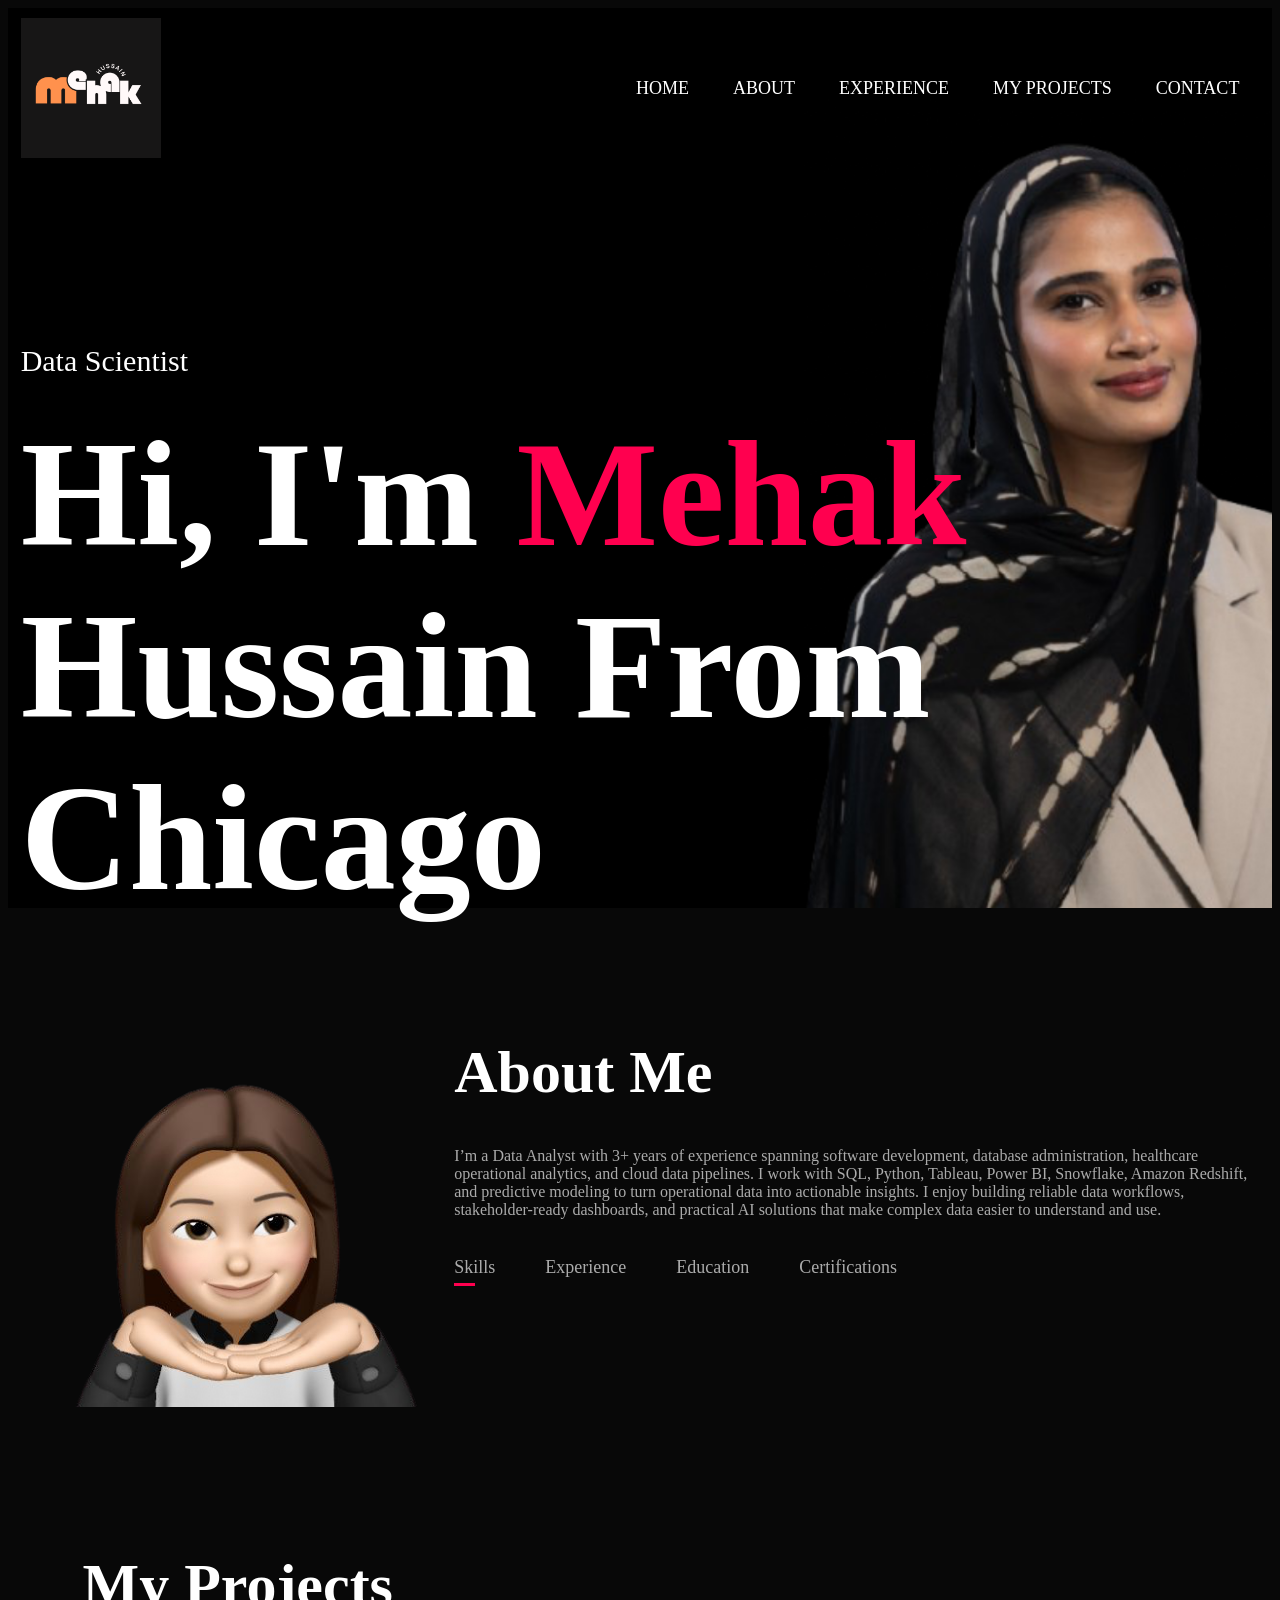
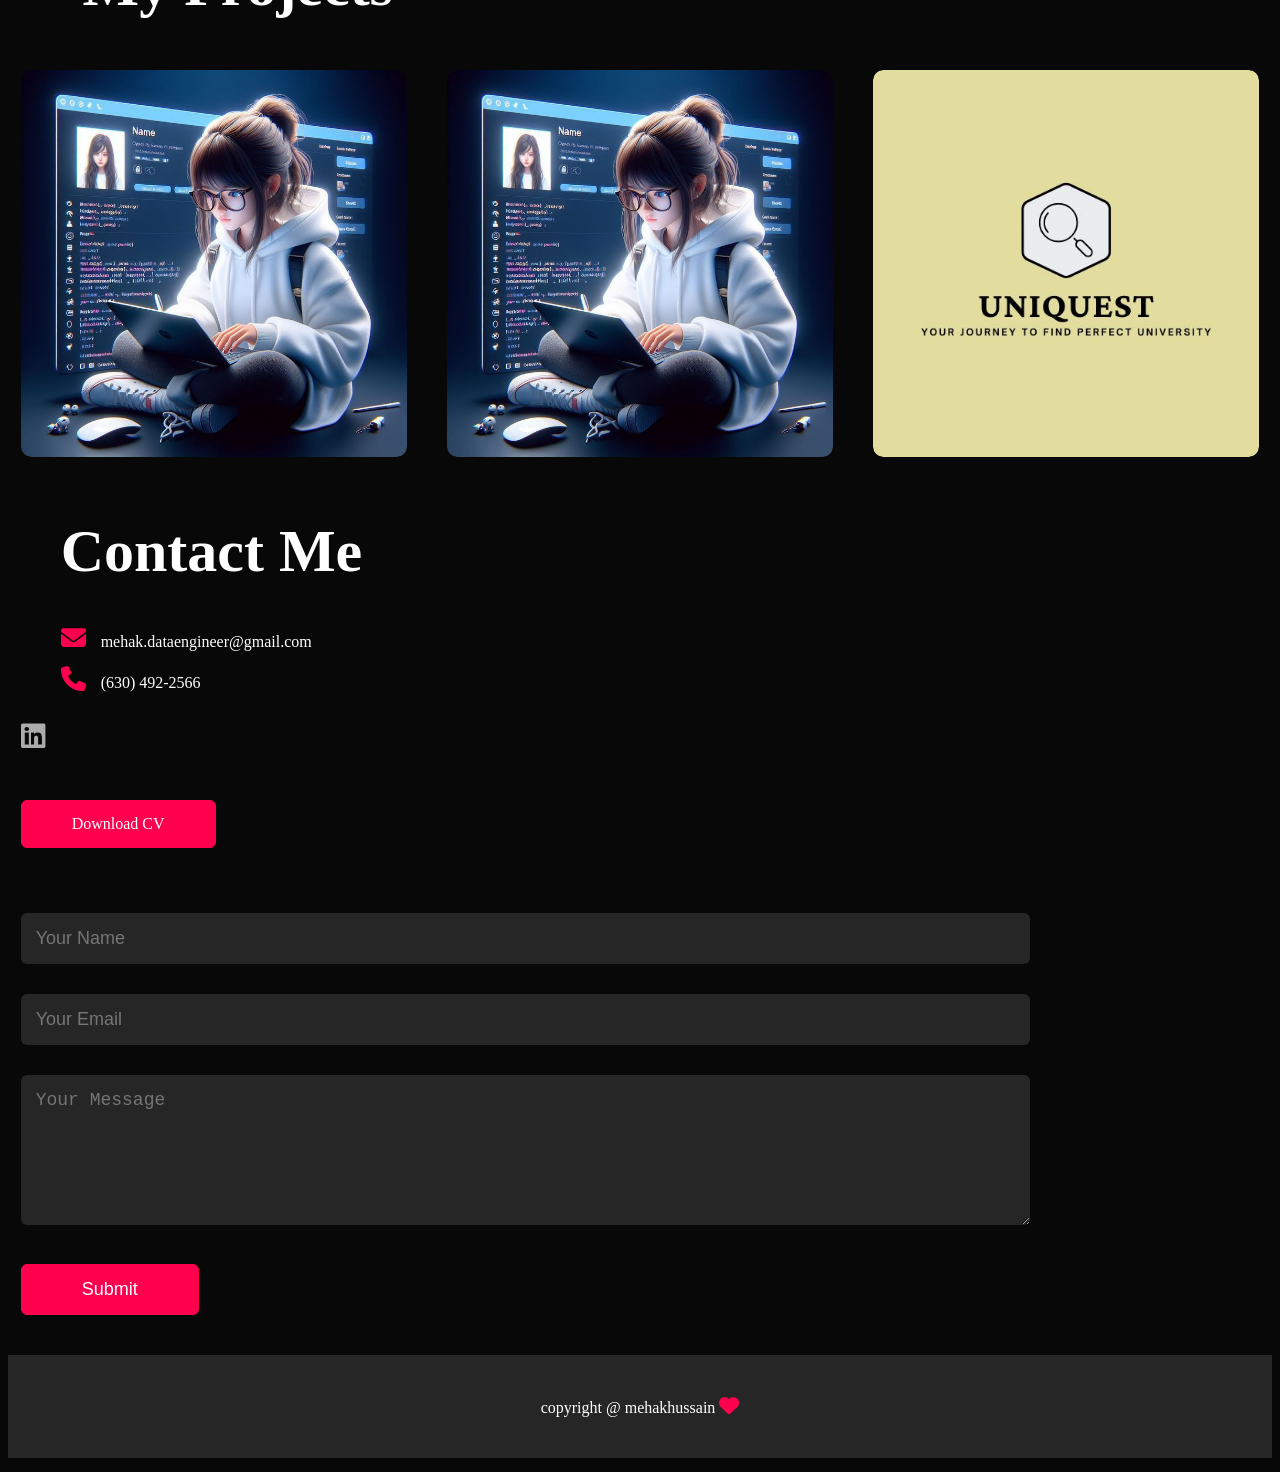
==== commit c526714d: "added certication section and updated skills and exp Co-authored-by: Copilot <copilot@github.com>" ====
--- a/potfolio.html
+++ b/potfolio.html
@@ -35,38 +35,101 @@
     <div class="container">
         <div class="row">
             <div class="about-col-1">
-                <img src="images/DSC_5630-removebg-preview.png" alt="">
+                <img src="images/_____________________-removebg-preview.png" alt="Mehak Hussain">
             </div>
             <div class="about-col-2">
                 <h1 class="subtitle">About Me</h1>
                 <p>I’m a Data Analyst with 3+ years of experience spanning software development, database administration, healthcare operational analytics, and cloud data pipelines. I work with SQL, Python, Tableau, Power BI, Snowflake, Amazon Redshift, and predictive modeling to turn operational data into actionable insights. I enjoy building reliable data workflows, stakeholder-ready dashboards, and practical AI solutions that make complex data easier to understand and use.</p>
-                <div class="tab-titles">
-                    <p class="tab-links active-link" onclick="opentab(event, 'Skills')">Skills</p>
-                    <p class="tab-links" onclick="opentab(event, 'Experience')">Experience</p>
-                    <p class="tab-links" onclick="opentab(event, 'Education')">Education</p>
-                </div>
-                <div class="tab-contents active-tab" id="Skills" >
-                    <ul>
-                     <li><span>Programming & Development:</span> Python, Dart (Flutter), HTML5, CSS3, Bootstrap, R Programming</li>
-                     <li><span>Databases:</span> MySQL, DBMS</li>
-                     <li><span>ML & Data Science:</span> XGBoost, KMeans, KNN, Logistic Regression, SVD, Feature Engineering, Data Preprocessing, Pandas</li>
-                     <li><span>Tools & Frameworks:</span> Flutter, Node.js, Figma, Git, Excel</li>
-                     <li><span>Languages:</span> English, Urdu, Hindi</li>
-                    </ul>
-                </div>
+               <div class="tab-titles"> <p class="tab-links active-link" onclick="opentab(event, 'Skills')">Skills</p> <p class="tab-links" onclick="opentab(event, 'Experience')">Experience</p> <p class="tab-links" onclick="opentab(event, 'Education')">Education</p> <p class="tab-links" onclick="opentab(event, 'Certifications')">Certifications</p> </div>
+                
+                <div class="tab-contents" id="Skills">
+                    <ul>
+                        <li>
+                            <span>Programming Languages</span><br>
+                            Python, SQL, JavaScript, R, HTML5, CSS3
+                        </li>
+
+                        <li>
+                            <span>Frameworks & APIs</span><br>
+                            React.js, Node.js, FastAPI, REST APIs, Postman
+                        </li>
+
+                        <li>
+                            <span>Data Visualization</span><br>
+                            Tableau, Power BI, Chart.js, Interactive React Dashboards, JSON Data Handling
+                        </li>
+
+                        <li>
+                            <span>Databases & Data Warehousing</span><br>
+                            MySQL, Supabase, Snowflake, Amazon Redshift, SQL Server
+                        </li>
+
+                        <li>
+                            <span>Data Engineering & Analytics</span><br>
+                            ETL/ELT Workflows, Data Extraction & Transformation, Relational Database Design,
+                            Data Modeling, Data Integration, Data Quality & Governance
+                        </li>
+
+                        <li>
+                            <span>Machine Learning & AI</span><br>
+                            XGBoost, SHAP, Logistic Regression, KNN, K-Means Clustering, SVD,
+                            Predictive Modeling, Feature Engineering, NLP, Scikit-learn
+                        </li>
+
+                        <li>
+                            <span>Cloud & Tools</span><br>
+                            AWS, Git, GitHub, Jupyter Notebook, Google Colab, Excel, Microsoft 365
+                        </li>
+                    </ul>
+                </div>
+
+                <!-- Education -->
+                <div class="tab-contents" id="Education">
+                    <ul>
+                        <li>
+                            <span>Illinois Institute of Technology — Chicago, IL</span><br>
+                            Master of Science, Information Technology and Management —
+                            Data Science & Applied AI<br>
+                            May 2026
+                        </li>
+
+                        <li>
+                            <span>Rajiv Gandhi Proudyogiki Vishwavidyalaya (RGPV) — Bhopal, India</span><br>
+                            Bachelor of Technology, Electronics and Communication Engineering<br>
+                            June 2024
+                        </li>
+                    </ul>
+                </div>
+
+                <!-- Certifications -->
+                <div class="tab-contents" id="Certifications">
+                    <ul>
+                        <li>
+                            <span>AWS Cloud Technical Essentials</span><br>
+                            Coursera — In Progress; expected completion September 2026
+                        </li>
+                    </ul>
+                </div>
+
                 <div class="tab-contents" id="Experience">
                     <ul>
-                     <li><span>Dr. Huma Alam Clinic — Data Analyst (June 2026 - August 2026)</span><br>Managed patient data entry, billing, and claims processing for 100+ patient records daily using AdvancedMD. Wrote SQL CTE queries to reconcile billing and claims data and supported Tableau/Redshift reporting, reducing report turnaround from about one week to same-day delivery.</li>
-                     <li><span>Skip Repairs LLC — Full-Stack Developer (June 2025 - May 2026)</span><br>Built React, Node.js, SQL, and Supabase features for a leasing platform. Resolved 500+ support and bug tickets across 75 vehicle accounts and 200–300+ users. Built an automated driver's-license OCR lease-generation pipeline that reduced processing time from about 5 minutes to 1 minute.</li>
-                     <li><span>Netlink — Data Analyst (May 2022 - August 2024)</span><br>Built 10–15 Tableau and Power BI dashboards for 30–50 stakeholders, saving approximately 5–10 hours per week in manual reporting. Wrote SQL across 500K–2M+ records and supported 5–8 internal applications and database administration.</li>
-                    </ul>
-                </div>
-                <div class="tab-contents" id="Education">
-                    <ul>
-                     <li><span>Illinois Institute of Technology — Chicago, IL (May 2026)</span><br>Master of Science, Information Technology and Management — Data Science & Applied AI</li>
-                     <li><span>Rajiv Gandhi Proudyogiki Vishwavidyalaya (RGPV) — Bhopal, India (June 2024)</span><br>Bachelor of Technology, Electronics and Communication Engineering</li>
-                    </ul>
-                </div>
+                        <li>
+                            <span>Dr. Huma Alam Clinic — Data Analyst (June 2026 - August 2026)</span><br>
+                            Managed patient data entry, billing, and claims processing for 100+ patient records daily (400+ weekly) using AdvancedMD. Wrote SQL CTE queries to reconcile billing and claims data and supported Tableau/Redshift reporting, reducing report turnaround from about one week to same-day delivery while maintaining data quality across healthcare operational datasets.
+                        </li>
+
+                        <li>
+                            <span>Skip Repairs LLC — Full-Stack Developer (June 2025 - May 2026)</span><br>
+                            Joined the platform at approximately 30% feature completion and contributed through full development to client trial launch, helping deliver a production-ready leasing platform. Led a 2-person development team in India, coordinating sprint priorities, code reviews, and delivery timelines across time zones. Built full-stack features using React, Node.js, SQL, and Supabase while supporting 75 vehicle accounts and 200–300+ users and resolving 500+ support and bug tickets. Built an automated driver's-license OCR lease-generation pipeline that reduced lease processing time from about 5 minutes to 1 minute and eliminated manual data-entry errors. Applied least-privilege access practices through Tailscale VPN and individual VM credentials.
+                        </li>
+
+                        <li>
+                            <span>Netlink — Data Analyst (May 2022 - August 2024)</span><br>
+                            Built 10–15 Tableau and Power BI dashboards for 30–50 stakeholders, saving approximately 5–10 hours per week in manual reporting. Wrote SQL across 500K–2M+ records and supported 5–8 internal applications and database administration.
+                        </li>
+                    </ul>
+                </div>
+               
             </div>
         </div>
     </div>
--- a/portfolio.css
+++ b/portfolio.css
@@ -14,7 +14,7 @@
 #header{
     width: 100%;
     height: 100vh;
-    background-image: url(images/Untitled\ design.jpg);
+    background-image: url(images/imagesDSC_5630-removebg-preview.png);
     background-size: cover;
     background-position: center;
 }
